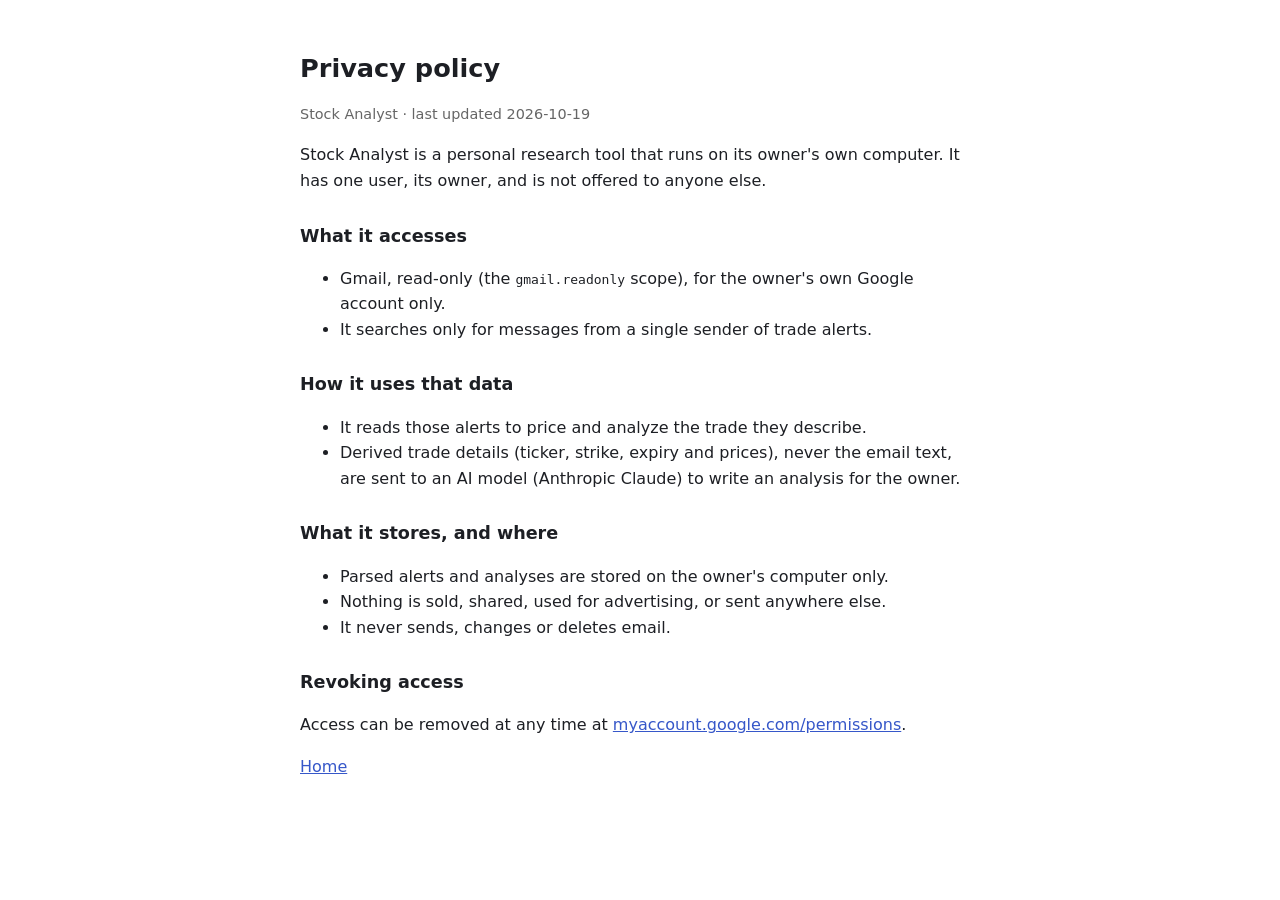
==== privacy.html @ b7654b24 "Stock Analyst homepage and privacy policy (for the Google OAuth consent screen) Co-Authored-By: Clau" ====
<!DOCTYPE html>
<html lang="en">
<head>
<meta charset="UTF-8">
<meta name="viewport" content="width=device-width, initial-scale=1.0">
<title>Privacy policy · Stock Analyst</title>
<link rel="stylesheet" href="style.css">
</head>
<body>
<h1>Privacy policy</h1>
<p class="muted">Stock Analyst · last updated 2026-10-19</p>
<p>Stock Analyst is a personal research tool that runs on its owner's own computer. It has one user, its owner,
and is not offered to anyone else.</p>

<h2>What it accesses</h2>
<ul>
  <li>Gmail, read-only (the <code>gmail.readonly</code> scope), for the owner's own Google account only.</li>
  <li>It searches only for messages from a single sender of trade alerts.</li>
</ul>

<h2>How it uses that data</h2>
<ul>
  <li>It reads those alerts to price and analyze the trade they describe.</li>
  <li>Derived trade details (ticker, strike, expiry and prices), never the email text, are sent to an AI model
      (Anthropic Claude) to write an analysis for the owner.</li>
</ul>

<h2>What it stores, and where</h2>
<ul>
  <li>Parsed alerts and analyses are stored on the owner's computer only.</li>
  <li>Nothing is sold, shared, used for advertising, or sent anywhere else.</li>
  <li>It never sends, changes or deletes email.</li>
</ul>

<h2>Revoking access</h2>
<p>Access can be removed at any time at
<a href="https://myaccount.google.com/permissions">myaccount.google.com/permissions</a>.</p>

<p><a href="index.html">Home</a></p>
</body>
</html>
---- style.css ----
body { font-family: system-ui, -apple-system, sans-serif; max-width: 680px; margin: 48px auto; padding: 0 20px;
       line-height: 1.6; color: #1d1f24; }
h1 { font-size: 1.6rem; margin-bottom: 4px; }
h2 { font-size: 1.1rem; margin-top: 28px; }
.muted { color: #666; font-size: .9rem; }
a { color: #3657c9; }
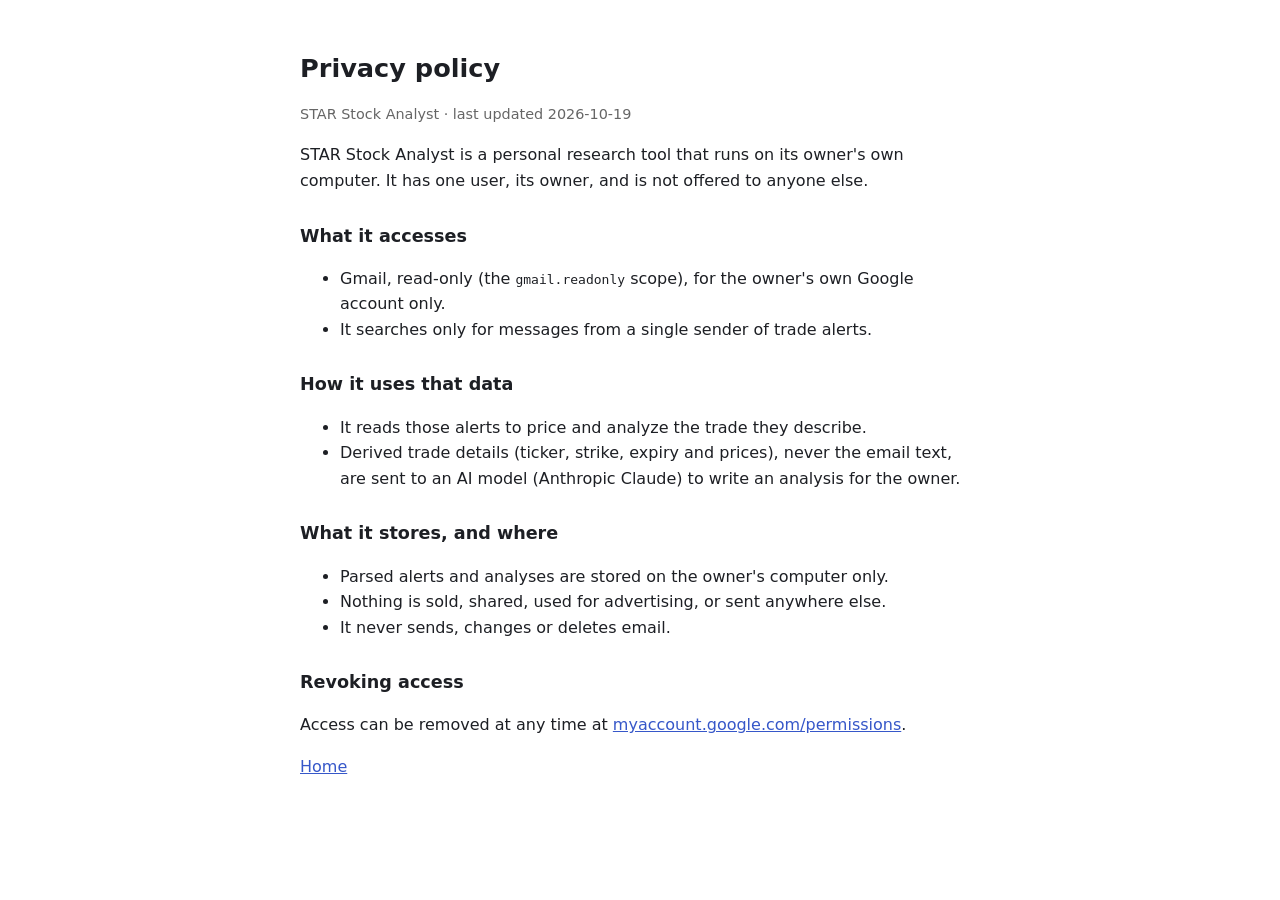
==== commit 85dbcc2b: "Name the app STAR Stock Analyst Co-Authored-By: Claude Opus 5.5 <noreply@anthropic.com>" ====
--- a/privacy.html
+++ b/privacy.html
@@ -3,13 +3,13 @@
 <head>
 <meta charset="UTF-8">
 <meta name="viewport" content="width=device-width, initial-scale=1.0">
-<title>Privacy policy · Stock Analyst</title>
+<title>Privacy policy · STAR Stock Analyst</title>
 <link rel="stylesheet" href="style.css">
 </head>
 <body>
 <h1>Privacy policy</h1>
-<p class="muted">Stock Analyst · last updated 2026-10-19</p>
-<p>Stock Analyst is a personal research tool that runs on its owner's own computer. It has one user, its owner,
+<p class="muted">STAR Stock Analyst · last updated 2026-10-19</p>
+<p>STAR Stock Analyst is a personal research tool that runs on its owner's own computer. It has one user, its owner,
 and is not offered to anyone else.</p>
 
 <h2>What it accesses</h2>
